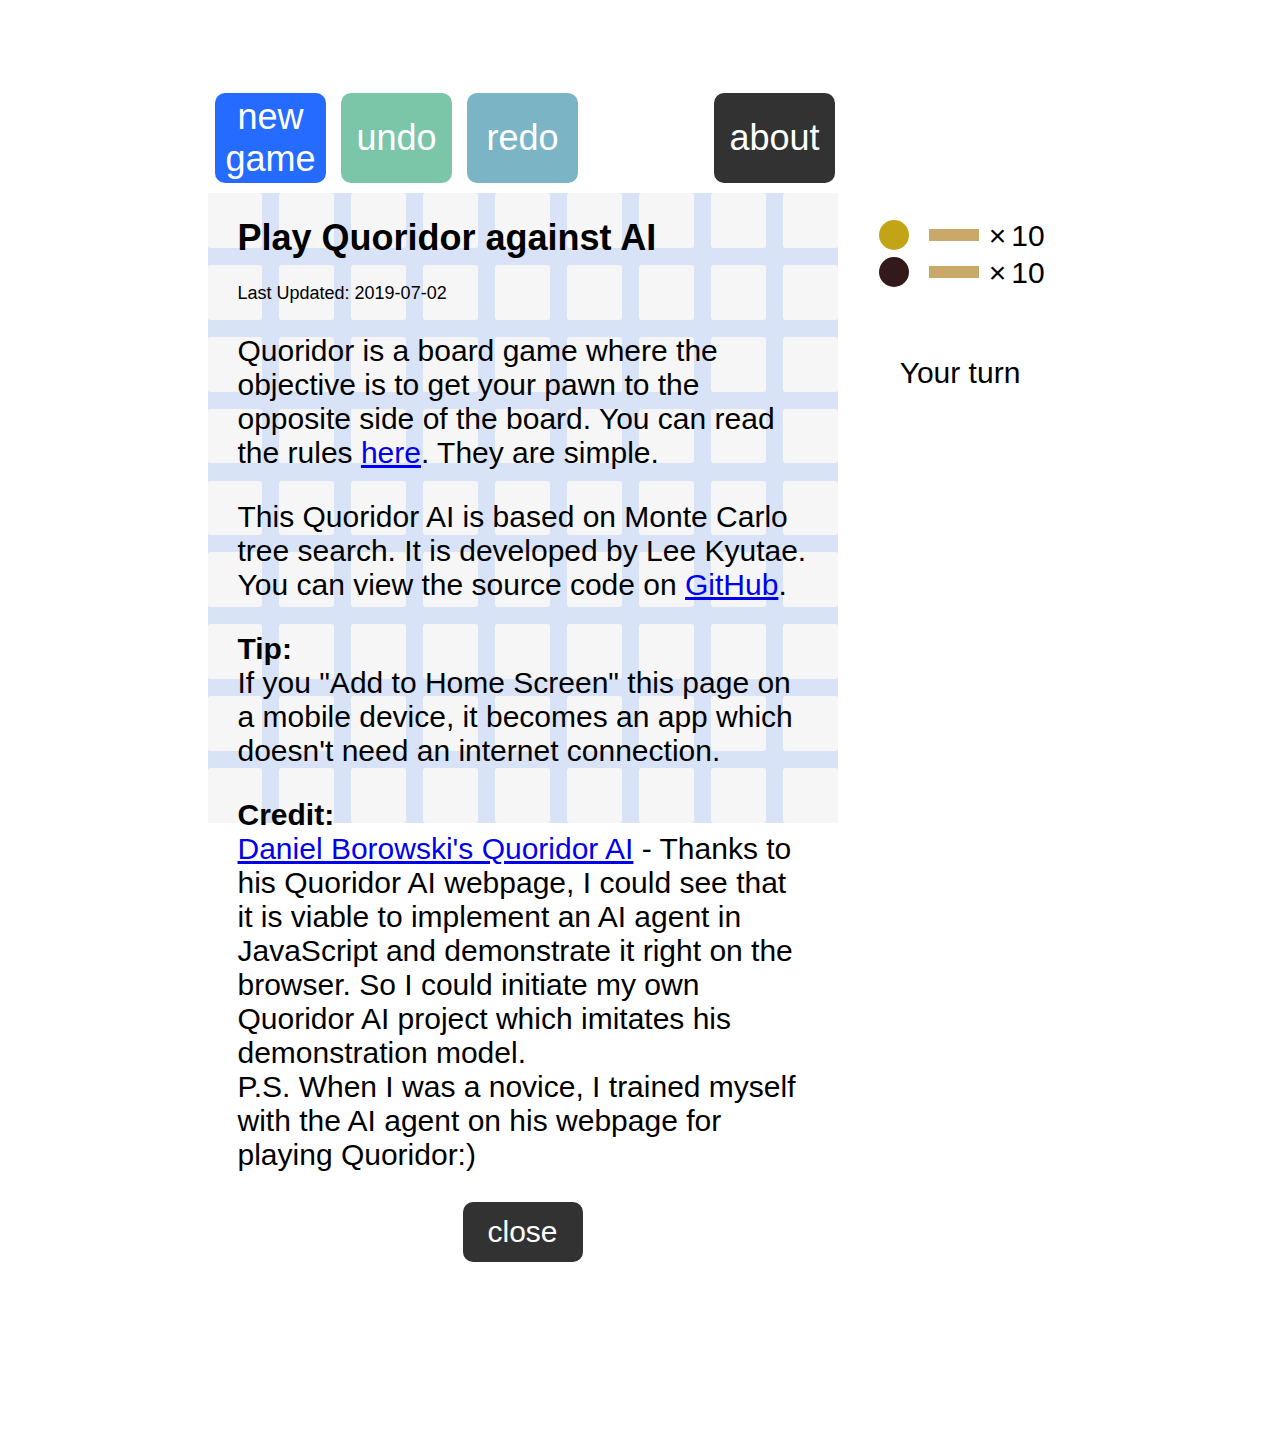
==== src/index.html @ 293e98de "Edit last updated in "about"" ====
<!DOCTYPE html>
<html lang="en">
<head>
    <meta charset="UTF-8">
    <meta name="viewport" content="width=device-width, initial-scale=1.0, user-scalable=no">
    
    <title>Play Quoridor against AI</title>

    <meta name="description" content="Play Quoridor against the AI agent which is based on Monte Carlo tree search">
    <meta name="author" content="Lee Kyutae">

    <meta name="mobile-web-app-capable" content="yes">
    <meta name="apple-mobile-web-app-capable" content="yes">
    <meta name="apple-mobile-web-app-status-bar-style" content="default">
    
    <meta name="apple-mobile-web-app-title" content="Quoridor AI">
    <link rel="apple-touch-icon" href="meta/icons_square.png">
    <link rel="apple-touch-startup-image" href="meta/apple_splash.png">
    
    <link rel="stylesheet" href="style.css">
    <link rel="manifest" href="meta/manifest.json">
    <link rel="icon" href="meta/icons_512.png">

    <script src="js/game.js"></script>
    <script src="js/ai.js"></script>
    <script src="js/view.js"></script>
    <script src="js/controller.js"></script>
</head>
<body>
    <div class="gridcontainer0">
        <div class="gridcontainer1">
            <div class="button_container above left">
                <button id="restart_button" class="button above restart">new game</button>
                <button id="undo_button" class="button above undo">undo</button>
                <button id="redo_button" class="button above redo">redo</button>
            </div>
            <div class="button_container above right">
                <button id="about_button" class="button above about">about</button>
            </div>
        </div>
        <div id="board_table_container">
            <div class="fade_box in about" id="about_box">
                <div>
                    <h1>Play Quoridor against AI</h1>
                    <p class="last_updated">
                            Last Updated: 2019-07-02
                    </p>
                    <p>
                        Quoridor is a board game where the objective is to get your pawn
                        to the opposite side of the board. You can read
                        the rules <a href="https://en.wikipedia.org/wiki/Quoridor#Rules_of_the_game" target="_blank">here</a>.
                        They are simple.
                    </p>
                    <p>
                        This Quoridor AI is based on Monte Carlo tree search.
                        It is developed by <span class="no_wrap">Lee Kyutae</span>.
                        You can view the source code on <a href="https://github.com/gorisanson/quoridor-ai" target="_blank">GitHub</a>.
                    </p>
                    <p>
                        <span class="thick">Tip:</span><br>
                        If you <span class="no_wrap">"Add to Home Screen"</span> this page on a mobile device,
                        it becomes an app which doesn't need an internet connection.
                    </p>
                    <p>
                        <span class="thick">Credit:</span><br>
                        <a href="https://danielborowski.github.io/site/quoridor-ai/display.html" target="_blank">Daniel Borowski's Quoridor AI</a>
                        - Thanks to his Quoridor AI webpage, I could see that it is viable to implement an AI agent in JavaScript and demonstrate it right on the browser.
                        So I could initiate my own Quoridor AI project which imitates his demonstration model.<br>
                        P.S. When I was a novice, I trained myself with the AI agent on his webpage for playing Quoridor:)
                    </p>
                    <button id="about_close_button" class="close">close</button>
                </div>
            </div>
            <!--<div class="fade_box inout" id="game_result_message_box"><div>You win!</div></div>-->
            <!--<div class="fade_box inout" id="note_message_box">"There must remain at least one path to the goal for each pawn."</div>-->
            <div class="fade_box in hidden" id="choose_ai_level_message_box">
                Choose the AI level. Higher-level AI takes more time.
                <div class="button_container in_message_box">
                    <button class="ai_level" id="novice_level">Novice</button>
                    <button class="ai_level" id="average_level">Average</button>
                    <button class="ai_level" id="good_level">Good</button>
                    <button class="ai_level" id="strong_level">Strong</button>
                </div>
            </div>
            <div class="fade_box in hidden" id="choose_pawn_message_box">
                Choose your pawn.<br>(Light-colored pawn moves first.)
                <div class="button_container in_message_box">
                    <div class="pawn pawn0 button"></div>
                    <div class="pawn pawn1 button"></div>
                </div>
            </div>
            <div class="fade_box in hidden" id="restart_message_box">
                Are you sure to start a new game?<br>(Current game will be lost.)
                <div class="button_container in_message_box">
                    <button class="restart_yes_no" id="restart_no">cancel</button>
                    <button class="restart_yes_no" id="restart_yes">start</button>
                </div>
            </div>
            <div class="fade_box in hidden" id="update_notification_message_box">
                New version is available. Update now?
                <div class="button_container in_message_box">
                    <button class="update" id="update_now">Update Now (current game will be lost)</button>
                    <button class="update" id="later">Later (automatically at relaunching)</button>
                </div>
            </div>
            <table id="board_table">
                <tr class="row row0">
                    <td class="col col0"><div class="pawn pawn0" id="pawn0"></div></td>
                    <td class="between_cols col0"></td>
                    <td class="col col1"><div class="pawn pawn1" id="pawn1"></div></td>
                    <td class="between_cols col1"></td>
                    <td class="col col2"></td>
                    <td class="between_cols col2"></td>
                    <td class="col col3"></td>
                    <td class="between_cols col3"></td>
                    <td class="col col4"></td>
                    <td class="between_cols col4"></td>
                    <td class="col col5"></td>
                    <td class="between_cols col5"></td>
                    <td class="col col6"></td>
                    <td class="between_cols col6"></td>
                    <td class="col col7"></td>
                    <td class="between_cols col7"></td>
                    <td class="col col8"></td>
                </tr>  
                <tr class="between_rows row0">
                    <td class="col col0"></td>
                    <td class="between_cols col0"></td>
                    <td class="col col1"></td>
                    <td class="between_cols col1"></td>
                    <td class="col col2"></td>
                    <td class="between_cols col2"></td>
                    <td class="col col3"></td>
                    <td class="between_cols col3"></td>
                    <td class="col col4"></td>
                    <td class="between_cols col4"></td>
                    <td class="col col5"></td>
                    <td class="between_cols col5"></td>
                    <td class="col col6"></td>
                    <td class="between_cols col6"></td>
                    <td class="col col7"></td>
                    <td class="between_cols col7"></td>
                    <td class="col col8"></td>
                </tr>
                <tr class="row row1">
                    <td class="col col0"></td>
                    <td class="between_cols col0"></td>
                    <td class="col col1"></td>
                    <td class="between_cols col1"></td>
                    <td class="col col2"></td>
                    <td class="between_cols col2"></td>
                    <td class="col col3"></td>
                    <td class="between_cols col3"></td>
                    <td class="col col4"></td>
                    <td class="between_cols col4"></td>
                    <td class="col col5"></td>
                    <td class="between_cols col5"></td>
                    <td class="col col6"></td>
                    <td class="between_cols col6"></td>
                    <td class="col col7"></td>
                    <td class="between_cols col7"></td>
                    <td class="col col8"></td>
                </tr>  
                <tr class="between_rows row1">
                    <td class="col col0"></td>
                    <td class="between_cols col0"></td>
                    <td class="col col1"></td>
                    <td class="between_cols col1"></td>
                    <td class="col col2"></td>
                    <td class="between_cols col2"></td>
                    <td class="col col3"></td>
                    <td class="between_cols col3"></td>
                    <td class="col col4"></td>
                    <td class="between_cols col4"></td>
                    <td class="col col5"></td>
                    <td class="between_cols col5"></td>
                    <td class="col col6"></td>
                    <td class="between_cols col6"></td>
                    <td class="col col7"></td>
                    <td class="between_cols col7"></td>
                    <td class="col col8"></td>
                </tr>
                <tr class="row row2">
                    <td class="col col0"></td>
                    <td class="between_cols col0"></td>
                    <td class="col col1"></td>
                    <td class="between_cols col1"></td>
                    <td class="col col2"></td>
                    <td class="between_cols col2"></td>
                    <td class="col col3"></td>
                    <td class="between_cols col3"></td>
                    <td class="col col4"></td>
                    <td class="between_cols col4"></td>
                    <td class="col col5"></td>
                    <td class="between_cols col5"></td>
                    <td class="col col6"></td>
                    <td class="between_cols col6"></td>
                    <td class="col col7"></td>
                    <td class="between_cols col7"></td>
                    <td class="col col8"></td>
                </tr>
                <tr class="between_rows row2">
                    <td class="col col0"></td>
                    <td class="between_cols col0"></td>
                    <td class="col col1"></td>
                    <td class="between_cols col1"></td>
                    <td class="col col2"></td>
                    <td class="between_cols col2"></td>
                    <td class="col col3"></td>
                    <td class="between_cols col3"></td>
                    <td class="col col4"></td>
                    <td class="between_cols col4"></td>
                    <td class="col col5"></td>
                    <td class="between_cols col5"></td>
                    <td class="col col6"></td>
                    <td class="between_cols col6"></td>
                    <td class="col col7"></td>
                    <td class="between_cols col7"></td>
                    <td class="col col8"></td>
                </tr>
                <tr class="row row3">
                    <td class="col col0"></td>
                    <td class="between_cols col0"></td>
                    <td class="col col1"></td>
                    <td class="between_cols col1"></td>
                    <td class="col col2"></td>
                    <td class="between_cols col2"></td>
                    <td class="col col3"></td>
                    <td class="between_cols col3"></td>
                    <td class="col col4"></td>
                    <td class="between_cols col4"></td>
                    <td class="col col5"></td>
                    <td class="between_cols col5"></td>
                    <td class="col col6"></td>
                    <td class="between_cols col6"></td>
                    <td class="col col7"></td>
                    <td class="between_cols col7"></td>
                    <td class="col col8"></td>
                </tr>  
                <tr class="between_rows row3">
                    <td class="col col0"></td>
                    <td class="between_cols col0"></td>
                    <td class="col col1"></td>
                    <td class="between_cols col1"></td>
                    <td class="col col2"></td>
                    <td class="between_cols col2"></td>
                    <td class="col col3"></td>
                    <td class="between_cols col3"></td>
                    <td class="col col4"></td>
                    <td class="between_cols col4"></td>
                    <td class="col col5"></td>
                    <td class="between_cols col5"></td>
                    <td class="col col6"></td>
                    <td class="between_cols col6"></td>
                    <td class="col col7"></td>
                    <td class="between_cols col7"></td>
                    <td class="col col8"></td>
                </tr>
                <tr class="row row4">
                    <td class="col col0"></td>
                    <td class="between_cols col0"></td>
                    <td class="col col1"></td>
                    <td class="between_cols col1"></td>
                    <td class="col col2"></td>
                    <td class="between_cols col2"></td>
                    <td class="col col3"></td>
                    <td class="between_cols col3"></td>
                    <td class="col col4"></td>
                    <td class="between_cols col4"></td>
                    <td class="col col5"></td>
                    <td class="between_cols col5"></td>
                    <td class="col col6"></td>
                    <td class="between_cols col6"></td>
                    <td class="col col7"></td>
                    <td class="between_cols col7"></td>
                    <td class="col col8"></td>
                </tr>
                <tr class="between_rows row4">
                    <td class="col col0"></td>
                    <td class="between_cols col0"></td>
                    <td class="col col1"></td>
                    <td class="between_cols col1"></td>
                    <td class="col col2"></td>
                    <td class="between_cols col2"></td>
                    <td class="col col3"></td>
                    <td class="between_cols col3"></td>
                    <td class="col col4"></td>
                    <td class="between_cols col4"></td>
                    <td class="col col5"></td>
                    <td class="between_cols col5"></td>
                    <td class="col col6"></td>
                    <td class="between_cols col6"></td>
                    <td class="col col7"></td>
                    <td class="between_cols col7"></td>
                    <td class="col col8"></td>
                </tr>
                <tr class="row row5">
                    <td class="col col0"></td>
                    <td class="between_cols col0"></td>
                    <td class="col col1"></td>
                    <td class="between_cols col1"></td>
                    <td class="col col2"></td>
                    <td class="between_cols col2"></td>
                    <td class="col col3"></td>
                    <td class="between_cols col3"></td>
                    <td class="col col4"></td>
                    <td class="between_cols col4"></td>
                    <td class="col col5"></td>
                    <td class="between_cols col5"></td>
                    <td class="col col6"></td>
                    <td class="between_cols col6"></td>
                    <td class="col col7"></td>
                    <td class="between_cols col7"></td>
                    <td class="col col8"></td>
                </tr>  
                <tr class="between_rows row5">
                    <td class="col col0"></td>
                    <td class="between_cols col0"></td>
                    <td class="col col1"></td>
                    <td class="between_cols col1"></td>
                    <td class="col col2"></td>
                    <td class="between_cols col2"></td>
                    <td class="col col3"></td>
                    <td class="between_cols col3"></td>
                    <td class="col col4"></td>
                    <td class="between_cols col4"></td>
                    <td class="col col5"></td>
                    <td class="between_cols col5"></td>
                    <td class="col col6"></td>
                    <td class="between_cols col6"></td>
                    <td class="col col7"></td>
                    <td class="between_cols col7"></td>
                    <td class="col col8"></td>
                </tr>
                <tr class="row row6">
                    <td class="col col0"></td>
                    <td class="between_cols col0"></td>
                    <td class="col col1"></td>
                    <td class="between_cols col1"></td>
                    <td class="col col2"></td>
                    <td class="between_cols col2"></td>
                    <td class="col col3"></td>
                    <td class="between_cols col3"></td>
                    <td class="col col4"></td>
                    <td class="between_cols col4"></td>
                    <td class="col col5"></td>
                    <td class="between_cols col5"></td>
                    <td class="col col6"></td>
                    <td class="between_cols col6"></td>
                    <td class="col col7"></td>
                    <td class="between_cols col7"></td>
                    <td class="col col8"></td>
                </tr>
                <tr class="between_rows row6">
                    <td class="col col0"></td>
                    <td class="between_cols col0"></td>
                    <td class="col col1"></td>
                    <td class="between_cols col1"></td>
                    <td class="col col2"></td>
                    <td class="between_cols col2"></td>
                    <td class="col col3"></td>
                    <td class="between_cols col3"></td>
                    <td class="col col4"></td>
                    <td class="between_cols col4"></td>
                    <td class="col col5"></td>
                    <td class="between_cols col5"></td>
                    <td class="col col6"></td>
                    <td class="between_cols col6"></td>
                    <td class="col col7"></td>
                    <td class="between_cols col7"></td>
                    <td class="col col8"></td>
                </tr>
                <tr class="row row7">
                    <td class="col col0"></td>
                    <td class="between_cols col0"></td>
                    <td class="col col1"></td>
                    <td class="between_cols col1"></td>
                    <td class="col col2"></td>
                    <td class="between_cols col2"></td>
                    <td class="col col3"></td>
                    <td class="between_cols col3"></td>
                    <td class="col col4"></td>
                    <td class="between_cols col4"></td>
                    <td class="col col5"></td>
                    <td class="between_cols col5"></td>
                    <td class="col col6"></td>
                    <td class="between_cols col6"></td>
                    <td class="col col7"></td>
                    <td class="between_cols col7"></td>
                    <td class="col col8"></td>
                </tr>  
                <tr class="between_rows row7">
                    <td class="col col0"></td>
                    <td class="between_cols col0"></td>
                    <td class="col col1"></td>
                    <td class="between_cols col1"></td>
                    <td class="col col2"></td>
                    <td class="between_cols col2"></td>
                    <td class="col col3"></td>
                    <td class="between_cols col3"></td>
                    <td class="col col4"></td>
                    <td class="between_cols col4"></td>
                    <td class="col col5"></td>
                    <td class="between_cols col5"></td>
                    <td class="col col6"></td>
                    <td class="between_cols col6"></td>
                    <td class="col col7"></td>
                    <td class="between_cols col7"></td>
                    <td class="col col8"></td>
                </tr>
                <tr class="row row8">
                    <td class="col col0"></td>
                    <td class="between_cols col0"></td>
                    <td class="col col1"></td>
                    <td class="between_cols col1"></td>
                    <td class="col col2"></td>
                    <td class="between_cols col2"></td>
                    <td class="col col3"></td>
                    <td class="between_cols col3"></td>
                    <td class="col col4"></td>
                    <td class="between_cols col4"></td>
                    <td class="col col5"></td>
                    <td class="between_cols col5"></td>
                    <td class="col col6"></td>
                    <td class="between_cols col6"></td>
                    <td class="col col7"></td>
                    <td class="between_cols col7"></td>
                    <td class="col col8"></td>
                </tr>
            </table>
        </div>
        <div class="gridcontainer2">
            <div id="number_of_left_walls_box">
                <div><div class="pawn pawn0 symbol"></div><div class="horizontal_wall symbol"></div><div class="mul_sign_wall_num_container"><div class="multiplication_sign">×</div><div class="wall_num pawn0">10</div></div></div>
                <div><div class="pawn pawn1 symbol"></div><div class="horizontal_wall symbol"></div><div class="mul_sign_wall_num_container"><div class="multiplication_sign">×</div><div class="wall_num pawn1">10</div></div></div>
            </div>
            <div id="message_box">Your turn<div id="progress_bar" style="width:0%;"></div></div>
            <div class="button_container below">
                <button id="cancel_button" class="button below cancel">cancel</button>
                <button id="confirm_button" class="button below confirm">confirm</button>
                <button id="aido_button" class="button below aido hidden">AI do</button>
                <input class="hidden" type="number" id="uctConst">
                <input class="hidden" type="number" id="rollout_num">
            </div>
        </div>
    </div>
    <script>
        "use strict";
        // For some touch device, @media (hover: hover) is activated
        // (it is intended not to be activated), so add this workaround.
        window.addEventListener('touchstart', function onFirstTouch() {
            controller.view.isHoverPossible = false;
            controller.view.button.confirm.style.display = "inline-block";
            controller.view.button.cancel.style.display = "inline-block";
            controller.view.setUIForTouchDevice();
            window.removeEventListener('touchstart', onFirstTouch, false);
        }, false);
    </script>
    <script>
        "use strict";
        /*
        if ('caches' in window) {
            console.log("Cache API supported");// The Cache API is supported
        }
        */
        
        /*
        * service worker update notification code below is based on:
        * https://deanhume.com/displaying-a-new-version-available-progressive-web-app/
        */
        let newWorker;
        const notificationBox = document.getElementById('update_notification_message_box');
        const updateNowButton = document.getElementById('update_now');
        const laterButton = document.getElementById('later');
        updateNowButton.addEventListener('click', function() {
            notificationBox.classList.add("hidden");
            newWorker.postMessage({ action: 'skipWaiting' });
        });
        laterButton.addEventListener('click', function() {
            notificationBox.classList.add("hidden");
        });
    
        if ('serviceWorker' in navigator) {
            window.addEventListener('load', function() {
                // Register the service worker
                navigator.serviceWorker.register('./sw.js').then(function(registration) {
                    registration.addEventListener('updatefound', () => {
                        // An updated service worker has appeared in registration.installing!
                        newWorker = registration.installing;
                        newWorker.addEventListener('statechange', () => {
                            // Has service worker state changed?
                            // There is a new service worker available, show the notification
                            if (newWorker.state === 'installed' && navigator.serviceWorker.controller) {
                                const elementList = document.getElementsByClassName('fade_box');
                                for (const element of elementList) {
                                    element.classList.add("hidden");
                                }
                                notificationBox.classList.remove("hidden");
                            }
                        });
                    });
                    console.log('ServiceWorker registration successful with scope: ', registration.scope);
                }, function(err) {
                    console.log("ServiceWorker registration failed: ", err);
                });
                // The event listener that is fired when the service worker updates
                // Here we reload the page
                navigator.serviceWorker.addEventListener('controllerchange', function () {
                    window.location.reload();
                });
            });
        }
    </script>
    <script>
        "use strict";
        /*
        ****************************************
        **     How to use AI Develop Mode     **
        ****************************************
        *
        * If you want to use aiDevelopMode, use Chrome DevTools.
        * It needs three steps.
        *
        * 1.
        * In "Local Overrides" (Sources -> Overrides),
        * (see https://developers.google.com/web/updates/2018/01/devtools#overrides)
        * Edit the line below this comment to "const aiDevelopMode = true;".
        *
        * 2.
        * Unregister the current service worker in "Service Workers" (Application -> Service Workers).
        * (see https://stackoverflow.com/a/41907900) 
        *
        * 3.
        * Finally, Reload the page.
        *
        * Welcome to AI Develop Mode!
        */

        const aiDevelopMode = false;
        const controller = new Controller(0.5, aiDevelopMode);
        if (aiDevelopMode) {
            const uctConstInput = document.getElementById("uctConst");
            const rolloutNumInput = document.getElementById("rollout_num");
            uctConstInput.classList.remove("hidden");
            rolloutNumInput.classList.remove("hidden");
            uctConstInput.value = controller.uctConst;
            rolloutNumInput.value = 60000;

            function onEditUctConst(e) {
                var x = e.target.value;
                controller.uctConst = x;
            }
            function onEditRollout(e) {
                var x = e.target.value;
                controller.numOfMCTSSimulations = x;
            }

            uctConstInput.oninput = onEditUctConst;
            rolloutNumInput.oninput = onEditRollout;

        }
                
        //const aiCompetition = new AICompetition(false, 20000, 0.5, 60000, 0.5, 50);  
    </script>
    <noscript>This site needs JavaScript enabled to work.</noscript>
</body>
</html>
---- src/style.css ----
:root {
    --board-table-side-length: 90vmin;
    --long-short-ratio: 3.2;
    --short-length-number-in-board-table: calc(9 * var(--long-short-ratio) + 8);
    --short-length: calc(var(--board-table-side-length) / var(--short-length-number-in-board-table));
    --long-length: calc(var(--long-short-ratio) * var(--short-length));
    --wall-gap: calc(var(--short-length) * 0.25);
    --wall-length: calc(2 * var(--long-length) + var(--short-length) - 2 * var(--wall-gap));
    --wall-width: calc(var(--short-length) - 2 * var(--wall-gap));
    --font-size: 18px;
}
/* size of iPad screen is 768px x 1024px in portrait mode */
@media only screen and (min-width: 768px) and (min-height: 768px) {
    :root {
        --font-size: 30px;
    }
}
@media only screen and (min-width: 768px), (orientation: landscape) {
    :root {
        --board-table-side-length: 70vmin;
    }
}
html {
    box-sizing: border-box;
}
*, *:before, *:after {
    box-sizing: inherit;
}
body {
    font-family: Arial, Helvetica, sans-serif;
}
.gridcontainer0 {
    display: grid;
    width: 100%;
    height: 100vh;
    justify-content: center;
    align-content: center;
    grid-template-rows: calc(3 * var(--font-size)) var(--board-table-side-length) calc(8 * var(--font-size));
    grid-template-columns: var(--board-table-side-length);
    grid-gap: 10px;
}
.gridcontainer1 {
    display: grid;
    justify-content: center;
    align-content: center;
    grid-template-rows: 1fr;
    grid-template-columns: 1fr 1fr 1fr 1fr 1fr;
}
.gridcontainer2 {
    display: grid;
    justify-content: center;
    align-content: center;
    grid-template-rows: 1fr 1fr;
    grid-template-columns: 1fr 1fr;
}
h1 {
    font-size: calc(1.2 * var(--font-size));
}
#board_table_container {
    position: relative;
    grid-row-start: 2;
}
table {
    table-layout: fixed;
    border-radius: 0.5%;            
    background-color: rgb(68, 117, 221);
    border-collapse: collapse;
    text-align: center;
    width: var(--board-table-side-length);
    height: var(--board-table-side-length);
    padding:0;
}
td {
    position: relative;
    padding: 0;
}
tr.row {
    height: var(--long-length);
}
td.col {
    width: var(--long-length);
}
tr.between_rows {
    height: var(--short-length);
}
td.between_cols {
    width: var(--short-length);
}
tr.row td.col {
    background-color: rgb(207, 207, 207);
    border-radius: 5%;
}
div.pawn {
    display: inline-block;
    width: calc(var(--long-length) * 0.7);
    height: calc(var(--long-length) * 0.7);
    border-radius: 50%;
    vertical-align: middle;
}
div.pawn.pawn0 {
    background-color: rgb(195, 164, 23);
}
div.pawn.pawn1 {
    background-color: rgb(51, 25, 25);
}
div.horizontal_wall, div.vertical_wall {
    display: inline-block;
    position: absolute;
    left: var(--wall-gap);
    top: var(--wall-gap);
    background-color: rgb(202, 168, 106);
}
div.horizontal_wall {
    width: var(--wall-length);
    height: var(--wall-width);
}
div.vertical_wall {
    width: var(--wall-width);
    height: var(--wall-length);
}
div.horizontal_wall.shadow, div.vertical_wall.shadow {
    opacity: 0.5;
}
div.pawn.shadow {
    opacity: 0.3;
}
#number_of_left_walls_box {
    display: flex;
    flex-direction: column;
    align-items: center;
    justify-content: center;
    font-size: var(--font-size);
    text-align: center;
    vertical-align: middle;
}
div.pawn.symbol {
    vertical-align: middle;
    width: var(--font-size);
    height: var(--font-size);
    margin-right: calc(var(--font-size) / 2);
}
div.pawn.button {
    margin-left: var(--short-length);
    margin-right: var(--short-length);
}
div.horizontal_wall.symbol {
    position: initial;
    vertical-align: middle;
    width: calc(var(--font-size) * (5 / 3));
    height: calc(var(--font-size) * (2 / 5));
    margin-left: calc(var(--font-size) / 6);
    margin-right: calc(var(--font-size) / 6);;
}
div.mul_sign_wall_num_container {
    display: inline-block;
    vertical-align: middle;
}
div.multiplication_sign {
    display: inline;
    vertical-align: middle;
    margin-left: calc(var(--font-size) / 6);;
    margin-right: calc(var(--font-size) / 6);;
}
div.wall_num {
    display: inline-block;
    vertical-align: middle;
    width: var(--font-size);
    text-align: center;
}
.fade_box {
    position: absolute;
    display: flex;
    flex-wrap: wrap;
    flex-direction: column;
    align-items: center;
    justify-content: space-evenly;
    top: calc((var(--board-table-side-length) - 8 * var(--long-length)) / 2);
    left: 0;
    width: var(--board-table-side-length);
    height: calc(8 * var(--long-length));
    font-size: var(--font-size);
    padding-left: var(--font-size);
    padding-right: var(--font-size);
    text-align: center;
    z-index: -1;
    visibility: hidden;
    opacity: 0;
}
.fade_box.in {
    z-index: 10;
    visibility: visible;
    opacity: 1;
    animation-name: fade_in;
    animation-duration: 1s;
}
.fade_box.in.about {
    justify-content: flex-start;
    top: 0;
    height: calc(2 *var(--board-table-side-length));
    text-align: left;
}
@keyframes fade_in {
    0%   {opacity: 0;}
    100% {opacity: 1;}
}
.fade_box.inout {
    z-index: -1;
    visibility: hidden;
    opacity: 0;
    animation-name: fade_inout;
}
@keyframes fade_inout {
    0%   {visibility: visible; z-index: 10; opacity: 0;}
    25%  {opacity: 1;}
    75%  {opacity: 1;}
    100% {visibility: hidden; z-index: 10; opacity: 0;}
}
#about_box {
    background-color: rgba(255, 255, 255, 0.8);
}
#update_notification_message_box {
    background-color:rgba(226, 230, 36, 0.85);
}
#choose_ai_level_message_box, #choose_pawn_message_box, #restart_message_box, #game_result_message_box, button.restart {
    background-color:rgba(0, 81, 255, 0.85);
}
#note_message_box{
    background-color:rgba(255, 0, 0, 0.8);
    animation-duration: 3s;
}
#game_result_message_box{
    animation-duration: 10s;
}
.button_container.above.left, .button_container.below {
    grid-column: 1 / span 2;
    display: flex;
    align-items: center;
    justify-content: center;
}
.button_container.above.left {
    grid-column: 1 / span 3;
}
.button_container.above.right {
    grid-column-start: 5;
    display: flex;
    align-items: center;
    justify-content: flex-end;
}
button.button {
    display: inline-block;
    height: calc(3 * var(--font-size));
    width: 100%;
    border: none;
    border-radius: 10px;
    padding: 0;
    color: white;
    font-size: calc(var(--font-size) * 1.2);
    text-align: center;
    text-decoration: none;
    margin: 2%;
}
button.update, button.ai_level, button.close, button.restart_yes_no {
    display: inline-block;
    height: calc(2 * var(--font-size));
    width: calc(4 * var(--font-size));
    border: none;
    margin: 2px;
    padding: 0;
    background-color: white;
    color: black;
    font-size: var(--font-size);
    text-align: center;
    text-decoration: none;
    border-radius: 10px;
}
button.update {
    height: calc(3 * var(--font-size));
    width: 100%;
}
button.close {
    background-color: rgb(50, 50, 50);
    color: white;
    display: block;
    margin: 0 auto;
}
.button.cancel {
    background-color: white;
    color: black;
    border: 2px solid rgb(85, 85, 85);
}
.button.confirm {
    background-color: rgb(0, 71, 186);
}
.button.undo {
    background-color: rgb(36, 160, 112);
}
.button.redo {
    background-color: rgb(36, 131, 160);
}
.button.aido {
    background-color: rgb(36, 84, 160);
}
.button.about {
    background-color: rgb(50, 50, 50);
}
#message_box {
    position: relative;
    display: flex;
    align-items: center;
    justify-content: center;
    font-size: var(--font-size);
    text-align: center;
    text-decoration: none;
}
#progress_bar {
    position: absolute;
    z-index: -1;
    top: 15%;
    left: 0;
    /*width: width is set on style property of progress_bar element;*/
    height: 70%;
    background-color: rgb(82, 153, 247);
}
span.no_wrap {
    white-space: nowrap;
}
span.thick {
    font-weight: 900;
}
div.pawn.hidden {
    visibility: hidden;
}
div.pawn.clicked {
    opacity: 0.7;
}
.fade_box.in.hidden, button.button.hidden, input.hidden {
    display: none;
}
.button:disabled {
    opacity: 0.6;
    cursor: not-allowed;
}
input {
    width: calc(3 * var(--font-size));
}
p.last_updated {
    font-size: calc(0.6 * var(--font-size));
}
@media only screen and (min-width: 768px), (orientation: landscape) {
    .gridcontainer0 {
        grid-template-rows: calc(3 * var(--font-size)) var(--board-table-side-length);
        grid-template-columns: var(--board-table-side-length) calc(95vmin - var(--board-table-side-length));
    }
    .gridcontainer2 {
        display:grid;
        grid-row-start: 2;
        grid-column-start: 2;
        grid-template-columns: 1fr;
        grid-template-rows: calc(4 * var(--font-size)) calc(4 * var(--font-size)) 1fr;
    }
    .button_container.below {
        grid-column: unset;
        flex-direction: column-reverse;
        justify-content: flex-start;
    }
}
@media only screen and (min-width: 768px) and (min-height: 768px) {
    .fade_box {
        top: calc((var(--board-table-side-length) - 5 * var(--long-length)) / 2);
        left: 0;
        width: var(--board-table-side-length);
        height: calc(5 * var(--long-length));
    }
}
/* For iPhone 5&6 landscape */
@media only screen and (max-height: 375px) and (min-width: 568px) and (orientation:landscape) {
    .gridcontainer0 {
        grid-template-columns: var(--board-table-side-length) calc(105vmin - var(--board-table-side-length));
    }
}
@media (hover: hover) {
    #confirm_button, #cancel_button {
        display: none;
    }
    div.pawn.shadow:hover {
        opacity: 0.7;
    }
    div.pawn.button, button.ai_level, button.restart_yes_no, button.update {
        opacity: 0.9;
    }
    div.pawn.button:hover, button.ai_level:hover, button.restart_yes_no:hover, button.update:hover {
        opacity: 1;
    }
}
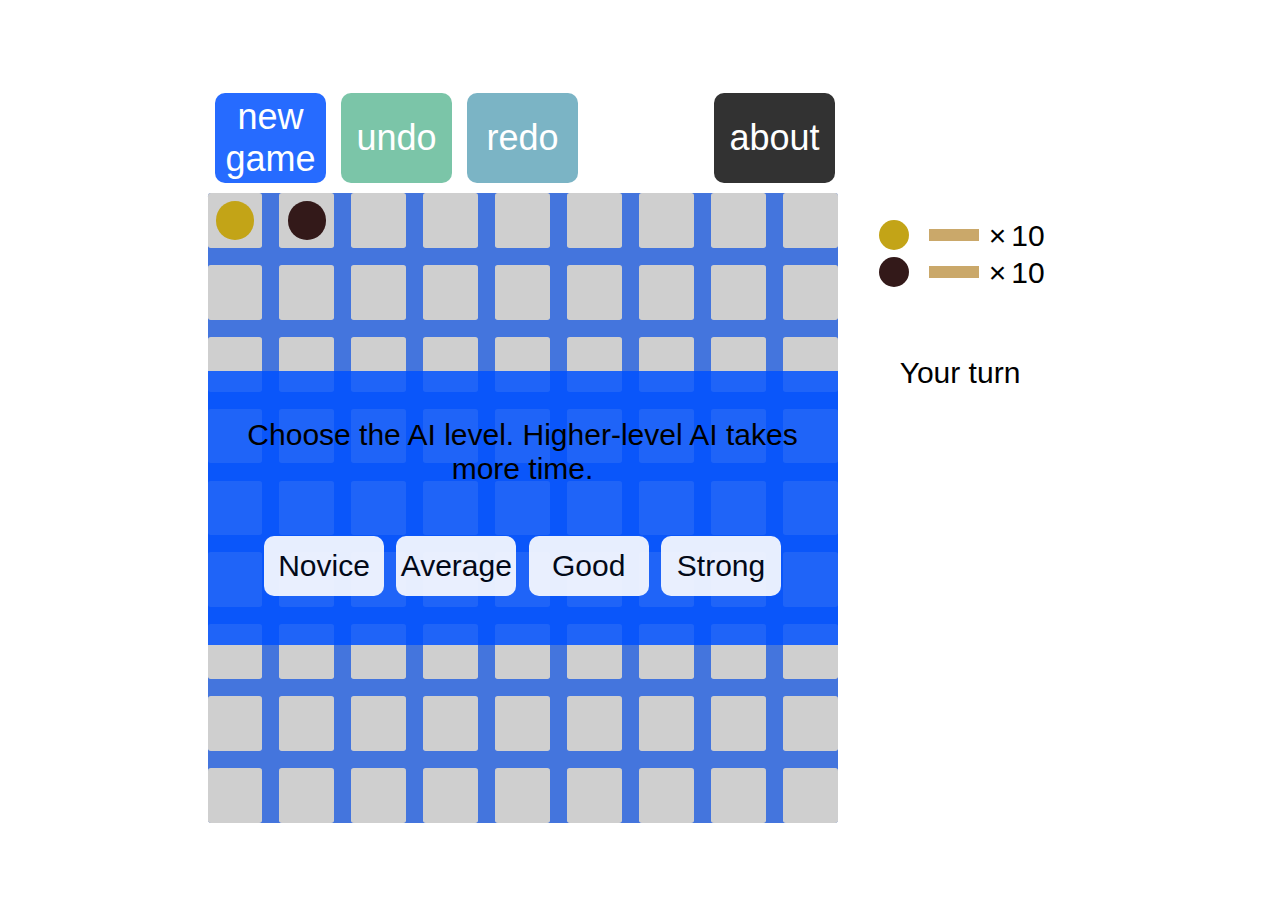
==== commit 15e206e2: "Modify Intro not to show "about"" ====
--- a/src/index.html
+++ b/src/index.html
@@ -39,22 +39,21 @@
             </div>
         </div>
         <div id="board_table_container">
-            <div class="fade_box in about" id="about_box">
+            <div class="fade_box in about hidden" id="about_box">
                 <div>
                     <h1>Play Quoridor against AI</h1>
                     <p class="last_updated">
-                            Last Updated: 2019-07-02
+                            Last Updated: 2019-07-07
                     </p>
                     <p>
                         Quoridor is a board game where the objective is to get your pawn
                         to the opposite side of the board. You can read
-                        the rules <a href="https://en.wikipedia.org/wiki/Quoridor#Rules_of_the_game" target="_blank">here</a>.
-                        They are simple.
+                        the simple rules <a href="https://en.wikipedia.org/wiki/Quoridor#Rules_of_the_game" target="_blank">here</a>.
                     </p>
                     <p>
                         This Quoridor AI is based on Monte Carlo tree search.
                         It is developed by <span class="no_wrap">Lee Kyutae</span>.
-                        You can view the source code on <a href="https://github.com/gorisanson/quoridor-ai" target="_blank">GitHub</a>.
+                        You can view the source code and other detailed description <a href="https://github.com/gorisanson/quoridor-ai" target="_blank">here</a>.
                     </p>
                     <p>
                         <span class="thick">Tip:</span><br>
@@ -73,7 +72,7 @@
             </div>
             <!--<div class="fade_box inout" id="game_result_message_box"><div>You win!</div></div>-->
             <!--<div class="fade_box inout" id="note_message_box">"There must remain at least one path to the goal for each pawn."</div>-->
-            <div class="fade_box in hidden" id="choose_ai_level_message_box">
+            <div class="fade_box in" id="choose_ai_level_message_box">
                 Choose the AI level. Higher-level AI takes more time.
                 <div class="button_container in_message_box">
                     <button class="ai_level" id="novice_level">Novice</button>
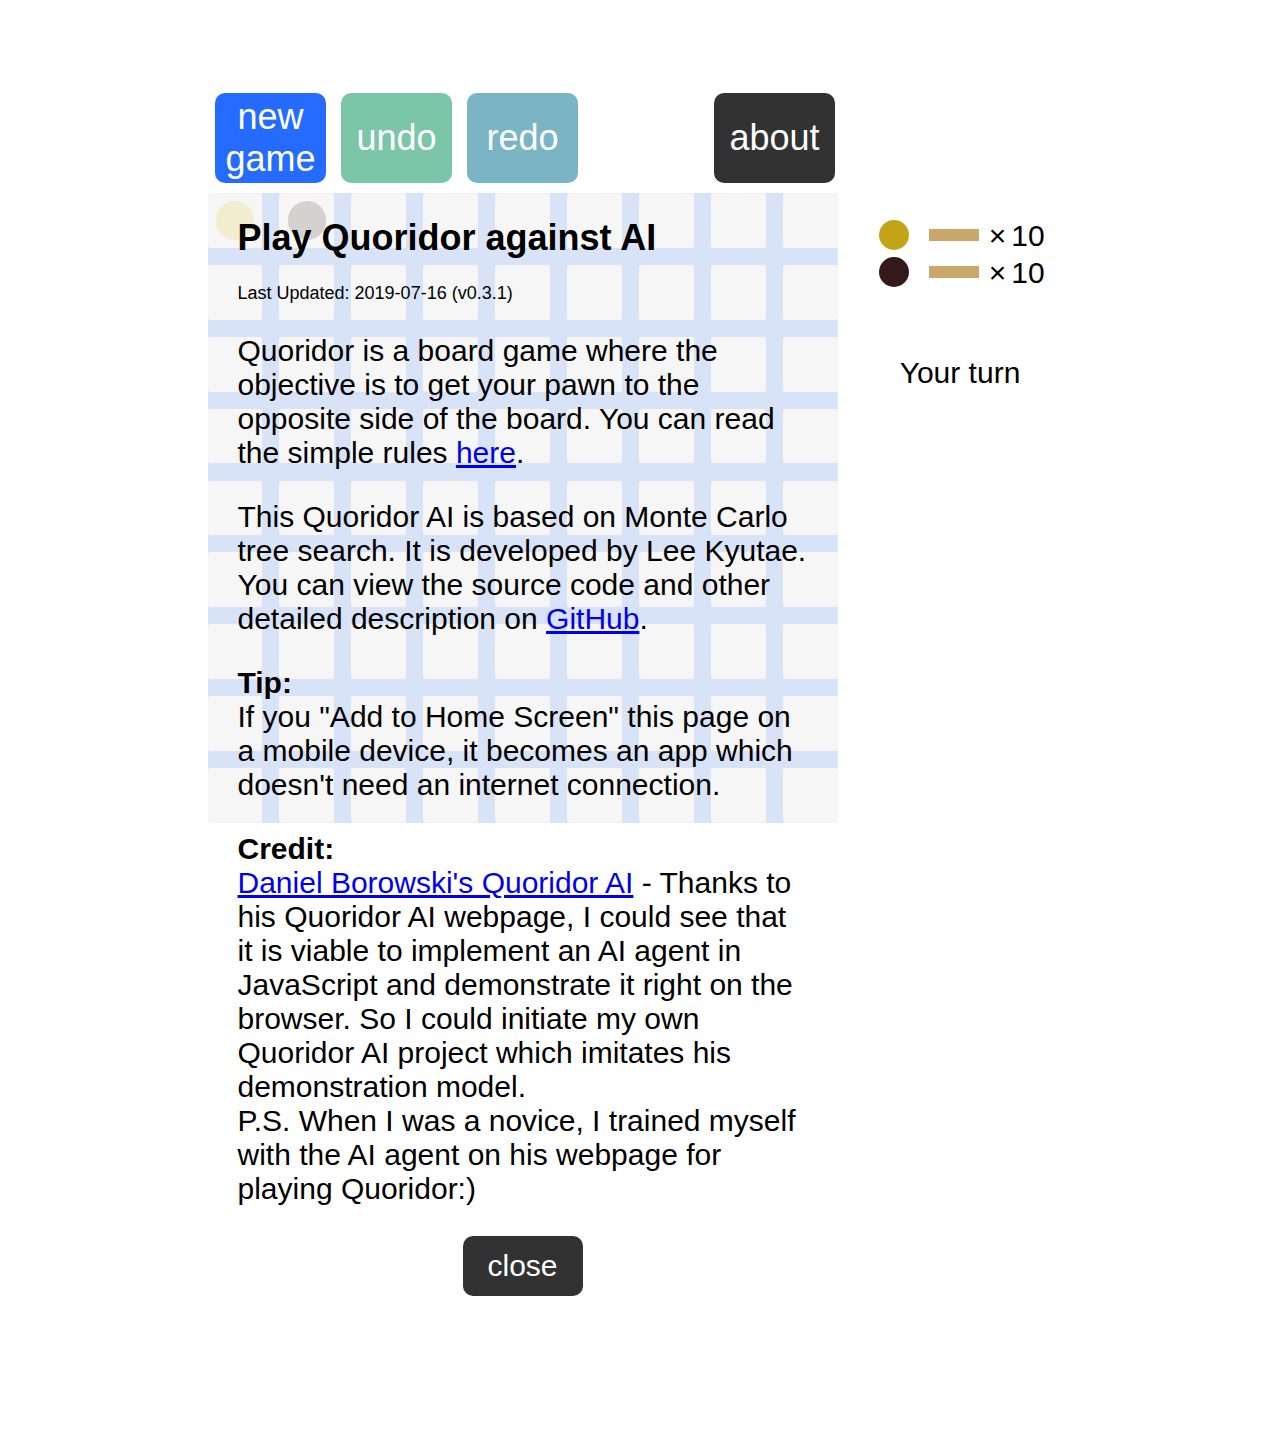
==== commit bcd55b98: "Modify uct const to 0.2" ====
--- a/src/index.html
+++ b/src/index.html
@@ -6,7 +6,7 @@
     
     <title>Play Quoridor against AI</title>
 
-    <meta name="description" content="Play Quoridor against the AI agent which is based on Monte Carlo tree search">
+    <meta name="description" content="Play Quoridor against an AI agent based on Monte Carlo tree search">
     <meta name="author" content="Lee Kyutae">
 
     <meta name="mobile-web-app-capable" content="yes">
@@ -39,11 +39,11 @@
             </div>
         </div>
         <div id="board_table_container">
-            <div class="fade_box in about hidden" id="about_box">
+            <div class="fade_box in about" id="about_box">
                 <div>
                     <h1>Play Quoridor against AI</h1>
                     <p class="last_updated">
-                            Last Updated: 2019-07-07
+                        Last Updated: 2019-07-16 (v0.3.1)
                     </p>
                     <p>
                         Quoridor is a board game where the objective is to get your pawn
@@ -53,7 +53,7 @@
                     <p>
                         This Quoridor AI is based on Monte Carlo tree search.
                         It is developed by <span class="no_wrap">Lee Kyutae</span>.
-                        You can view the source code and other detailed description <a href="https://github.com/gorisanson/quoridor-ai" target="_blank">here</a>.
+                        You can view the source code and other detailed description on <a href="https://github.com/gorisanson/quoridor-ai" target="_blank">GitHub</a>.
                     </p>
                     <p>
                         <span class="thick">Tip:</span><br>
@@ -70,10 +70,8 @@
                     <button id="about_close_button" class="close">close</button>
                 </div>
             </div>
-            <!--<div class="fade_box inout" id="game_result_message_box"><div>You win!</div></div>-->
-            <!--<div class="fade_box inout" id="note_message_box">"There must remain at least one path to the goal for each pawn."</div>-->
-            <div class="fade_box in" id="choose_ai_level_message_box">
-                Choose the AI level. Higher-level AI takes more time.
+            <div class="fade_box in hidden" id="choose_ai_level_message_box">
+                Choose AI level. Higher-level AI takes more time.
                 <div class="button_container in_message_box">
                     <button class="ai_level" id="novice_level">Novice</button>
                     <button class="ai_level" id="average_level">Average</button>
@@ -102,6 +100,8 @@
                     <button class="update" id="later">Later (automatically at relaunching)</button>
                 </div>
             </div>
+            <!--<div class="fade_box inout" id="game_result_message_box"><div>You win!</div></div>-->
+            <!--<div class="fade_box inout" id="note_message_box">"There must remain at least one path to the goal for each pawn."</div>-->
             <table id="board_table">
                 <tr class="row row0">
                     <td class="col col0"><div class="pawn pawn0" id="pawn0"></div></td>
@@ -536,7 +536,7 @@
         */
 
         const aiDevelopMode = false;
-        const controller = new Controller(0.5, aiDevelopMode);
+        const controller = new Controller(0.2, aiDevelopMode);
         if (aiDevelopMode) {
             const uctConstInput = document.getElementById("uctConst");
             const rolloutNumInput = document.getElementById("rollout_num");
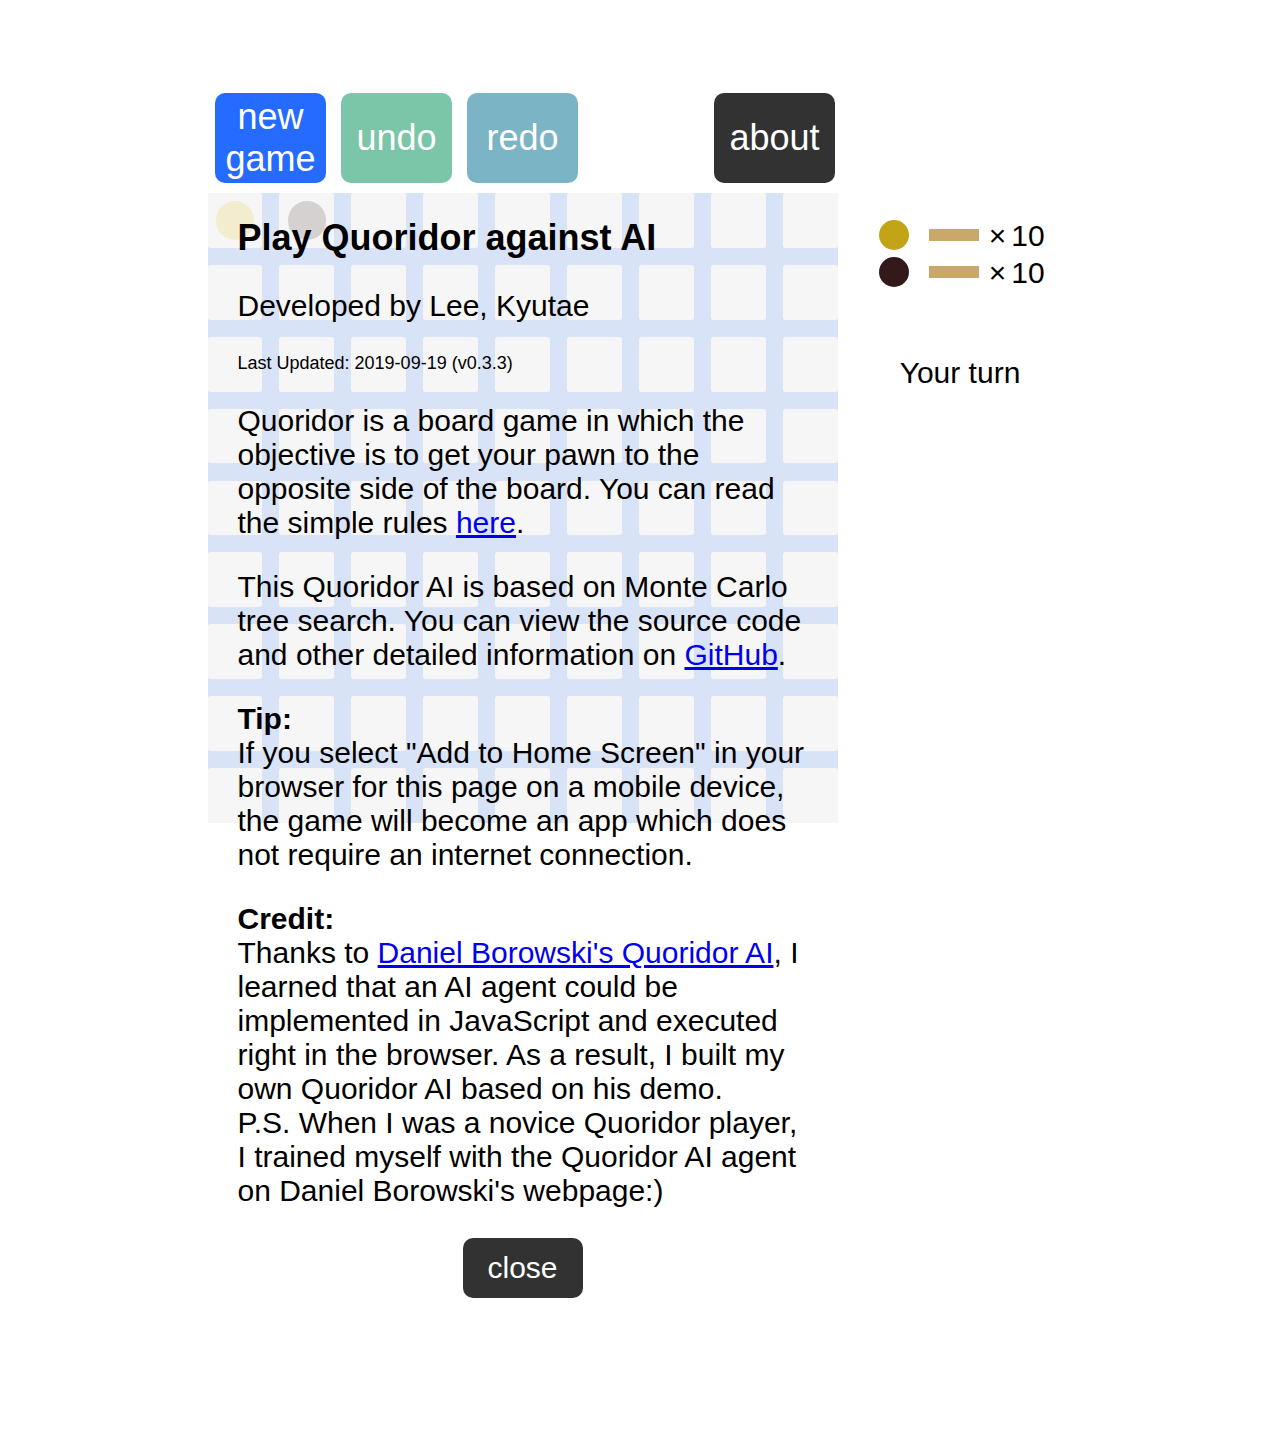
==== commit 7e222a52: "Add rel="noopener" to external links" ====
--- a/src/index.html
+++ b/src/index.html
@@ -42,30 +42,31 @@
             <div class="fade_box in about" id="about_box">
                 <div>
                     <h1>Play Quoridor against AI</h1>
+                    <p class="developed_by">
+                        Developed by <span class="no_wrap">Lee, Kyutae</span>
+                    </p>
                     <p class="last_updated">
-                        Last Updated: 2019-07-16 (v0.3.1)
+                        Last Updated: 2019-09-19 (v0.3.3)
                     </p>
                     <p>
-                        Quoridor is a board game where the objective is to get your pawn
+                        Quoridor is a board game in which the objective is to get your pawn
                         to the opposite side of the board. You can read
-                        the simple rules <a href="https://en.wikipedia.org/wiki/Quoridor#Rules_of_the_game" target="_blank">here</a>.
+                        the simple rules <a href="https://en.wikipedia.org/wiki/Quoridor#Rules_of_the_game" target="_blank" rel="noopener">here</a>.
                     </p>
                     <p>
                         This Quoridor AI is based on Monte Carlo tree search.
-                        It is developed by <span class="no_wrap">Lee Kyutae</span>.
-                        You can view the source code and other detailed description on <a href="https://github.com/gorisanson/quoridor-ai" target="_blank">GitHub</a>.
+                        You can view the source code and other detailed information on <a href="https://github.com/gorisanson/quoridor-ai" target="_blank" rel="noopener">GitHub</a>.
                     </p>
                     <p>
                         <span class="thick">Tip:</span><br>
-                        If you <span class="no_wrap">"Add to Home Screen"</span> this page on a mobile device,
-                        it becomes an app which doesn't need an internet connection.
+                        If you select <span class="no_wrap">"Add to Home Screen"</span> in your browser for this page on a mobile device,
+                        the game will become an app which does not require an internet connection.
                     </p>
                     <p>
                         <span class="thick">Credit:</span><br>
-                        <a href="https://danielborowski.github.io/site/quoridor-ai/display.html" target="_blank">Daniel Borowski's Quoridor AI</a>
-                        - Thanks to his Quoridor AI webpage, I could see that it is viable to implement an AI agent in JavaScript and demonstrate it right on the browser.
-                        So I could initiate my own Quoridor AI project which imitates his demonstration model.<br>
-                        P.S. When I was a novice, I trained myself with the AI agent on his webpage for playing Quoridor:)
+                        Thanks to <a href="https://danielborowski.github.io/site/quoridor-ai/display.html" target="_blank" rel="noopener">Daniel Borowski's Quoridor AI</a>,
+                        I learned that an AI agent could be implemented in JavaScript and executed right in the browser. As a result, I built my own Quoridor AI based on his demo.<br>
+                        P.S. When I was a novice Quoridor player, I trained myself with the Quoridor AI agent on Daniel Borowski's webpage:)
                     </p>
                     <button id="about_close_button" class="close">close</button>
                 </div>
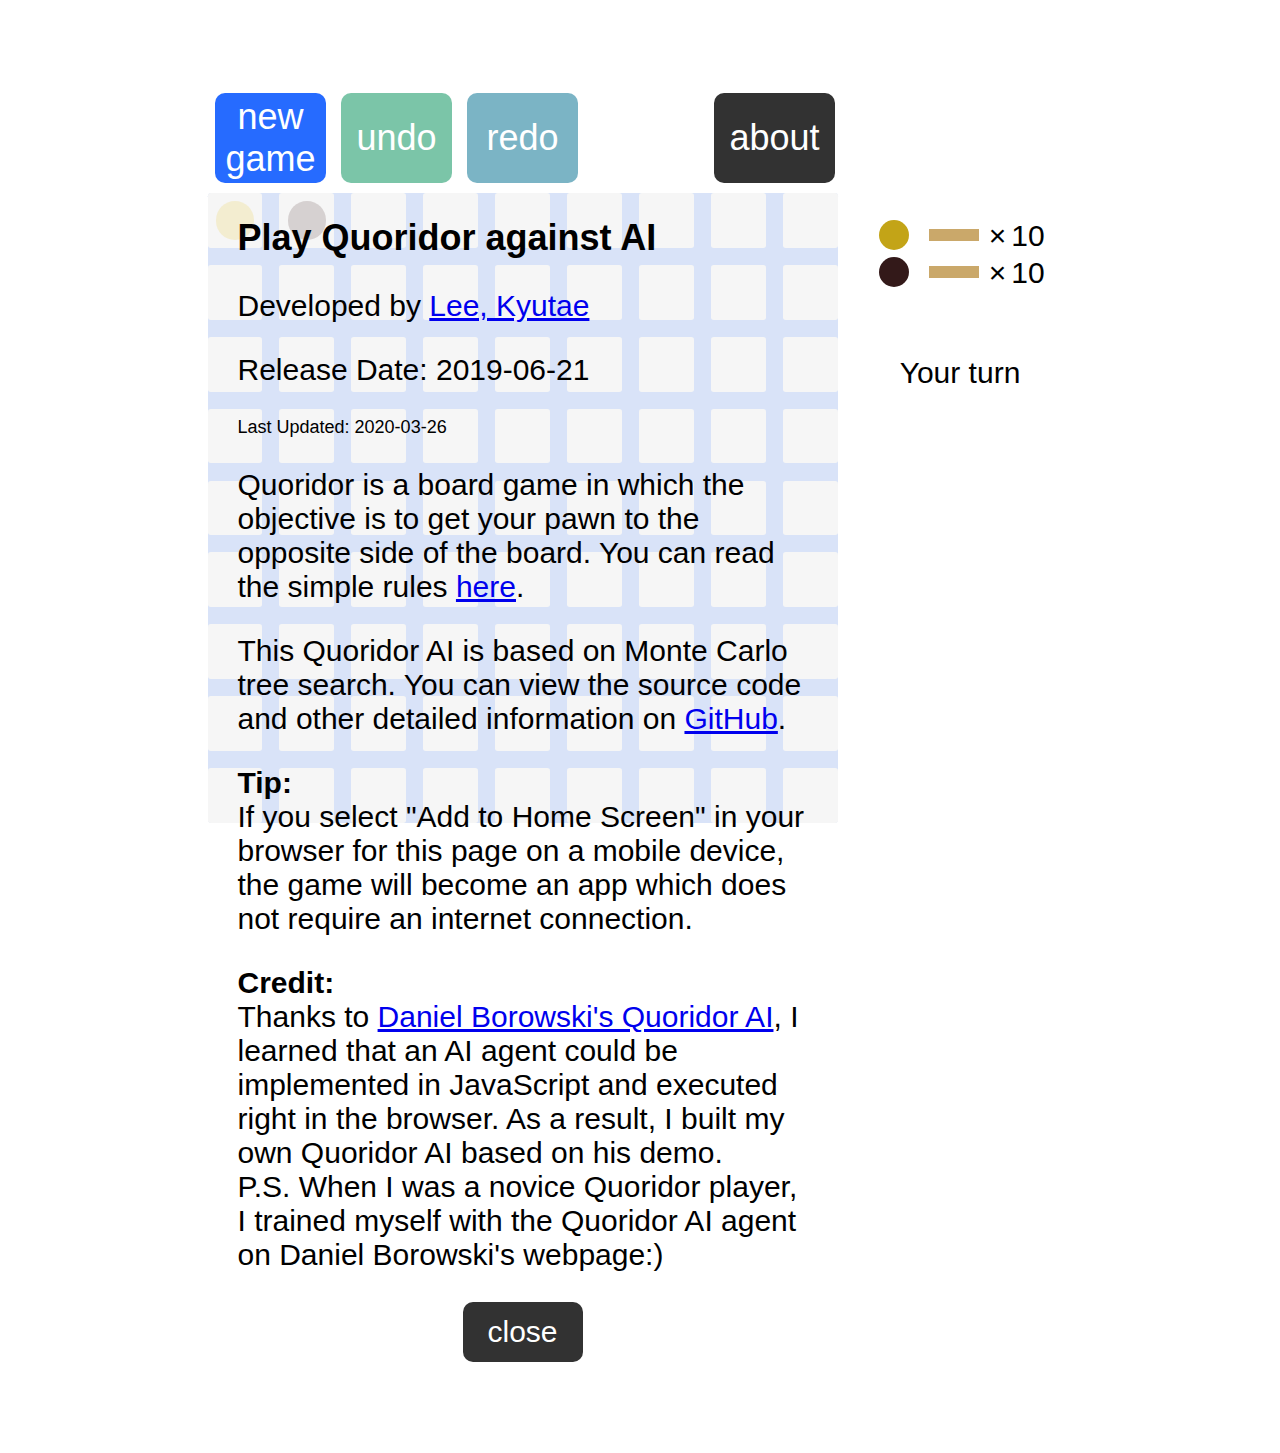
==== commit c0cdfcde: "Change last updated date and .." ====
--- a/src/index.html
+++ b/src/index.html
@@ -7,12 +7,13 @@
     <title>Play Quoridor against AI</title>
 
     <meta name="description" content="Play Quoridor against an AI agent based on Monte Carlo tree search">
-    <meta name="author" content="Lee Kyutae">
+    <meta name="author" content="Lee, Kyutae">
 
     <meta name="mobile-web-app-capable" content="yes">
     <meta name="apple-mobile-web-app-capable" content="yes">
     <meta name="apple-mobile-web-app-status-bar-style" content="default">
-    
+    <meta name="theme-color" content="#4475DD">
+
     <meta name="apple-mobile-web-app-title" content="Quoridor AI">
     <link rel="apple-touch-icon" href="meta/icons_square.png">
     <link rel="apple-touch-startup-image" href="meta/apple_splash.png">
@@ -43,10 +44,13 @@
                 <div>
                     <h1>Play Quoridor against AI</h1>
                     <p class="developed_by">
-                        Developed by <span class="no_wrap">Lee, Kyutae</span>
+                        Developed by <span class="no_wrap"><a href="https://github.com/gorisanson" target="_blank" rel="noopener">Lee, Kyutae</a></span>
+                    </p>
+                    <p class="release_date">
+                        Release Date: 2019-06-21
                     </p>
                     <p class="last_updated">
-                        Last Updated: 2019-09-19 (v0.3.3)
+                        Last Updated: 2020-03-26
                     </p>
                     <p>
                         Quoridor is a board game in which the objective is to get your pawn
@@ -564,4 +568,4 @@
     </script>
     <noscript>This site needs JavaScript enabled to work.</noscript>
 </body>
-</html>
+</html>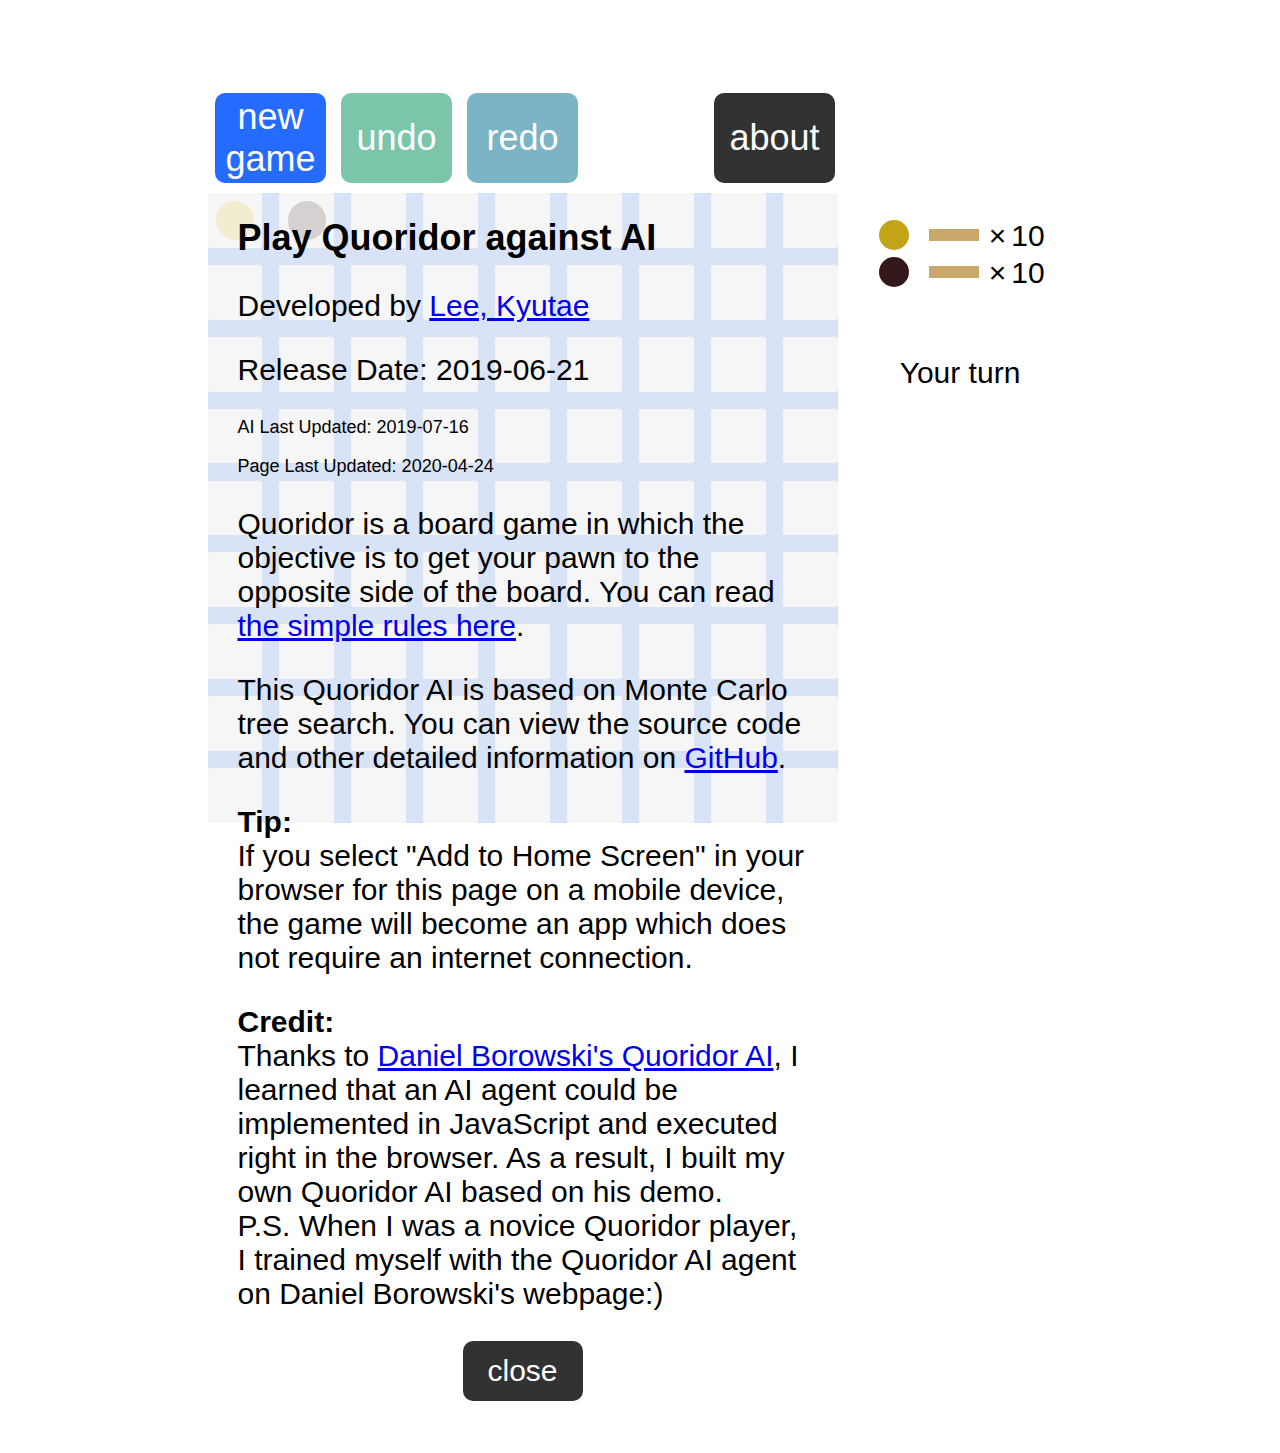
==== commit 11b89c5e: "Update last page updated date" ====
--- a/src/index.html
+++ b/src/index.html
@@ -44,18 +44,21 @@
                 <div>
                     <h1>Play Quoridor against AI</h1>
                     <p class="developed_by">
-                        Developed by <span class="no_wrap"><a href="https://github.com/gorisanson" target="_blank" rel="noopener">Lee, Kyutae</a></span>
+                        Developed by <span class="no_wrap"><a href="https://gorisanson.github.io/">Lee, Kyutae</a></span>
                     </p>
                     <p class="release_date">
                         Release Date: 2019-06-21
                     </p>
                     <p class="last_updated">
-                        Last Updated: 2020-03-26
+                        AI Last Updated: 2019-07-16
+                    </p>
+                    <p class="last_updated">
+                        Page Last Updated: 2020-04-24
                     </p>
                     <p>
                         Quoridor is a board game in which the objective is to get your pawn
                         to the opposite side of the board. You can read
-                        the simple rules <a href="https://en.wikipedia.org/wiki/Quoridor#Rules_of_the_game" target="_blank" rel="noopener">here</a>.
+                        <a href="https://en.wikipedia.org/wiki/Quoridor#Rules_of_the_game" target="_blank" rel="noopener">the simple rules here</a>.
                     </p>
                     <p>
                         This Quoridor AI is based on Monte Carlo tree search.
@@ -99,7 +102,7 @@
                 </div>
             </div>
             <div class="fade_box in hidden" id="update_notification_message_box">
-                New version is available. Update now?
+                A new version is available. Update now?
                 <div class="button_container in_message_box">
                     <button class="update" id="update_now">Update Now (current game will be lost)</button>
                     <button class="update" id="later">Later (automatically at relaunching)</button>
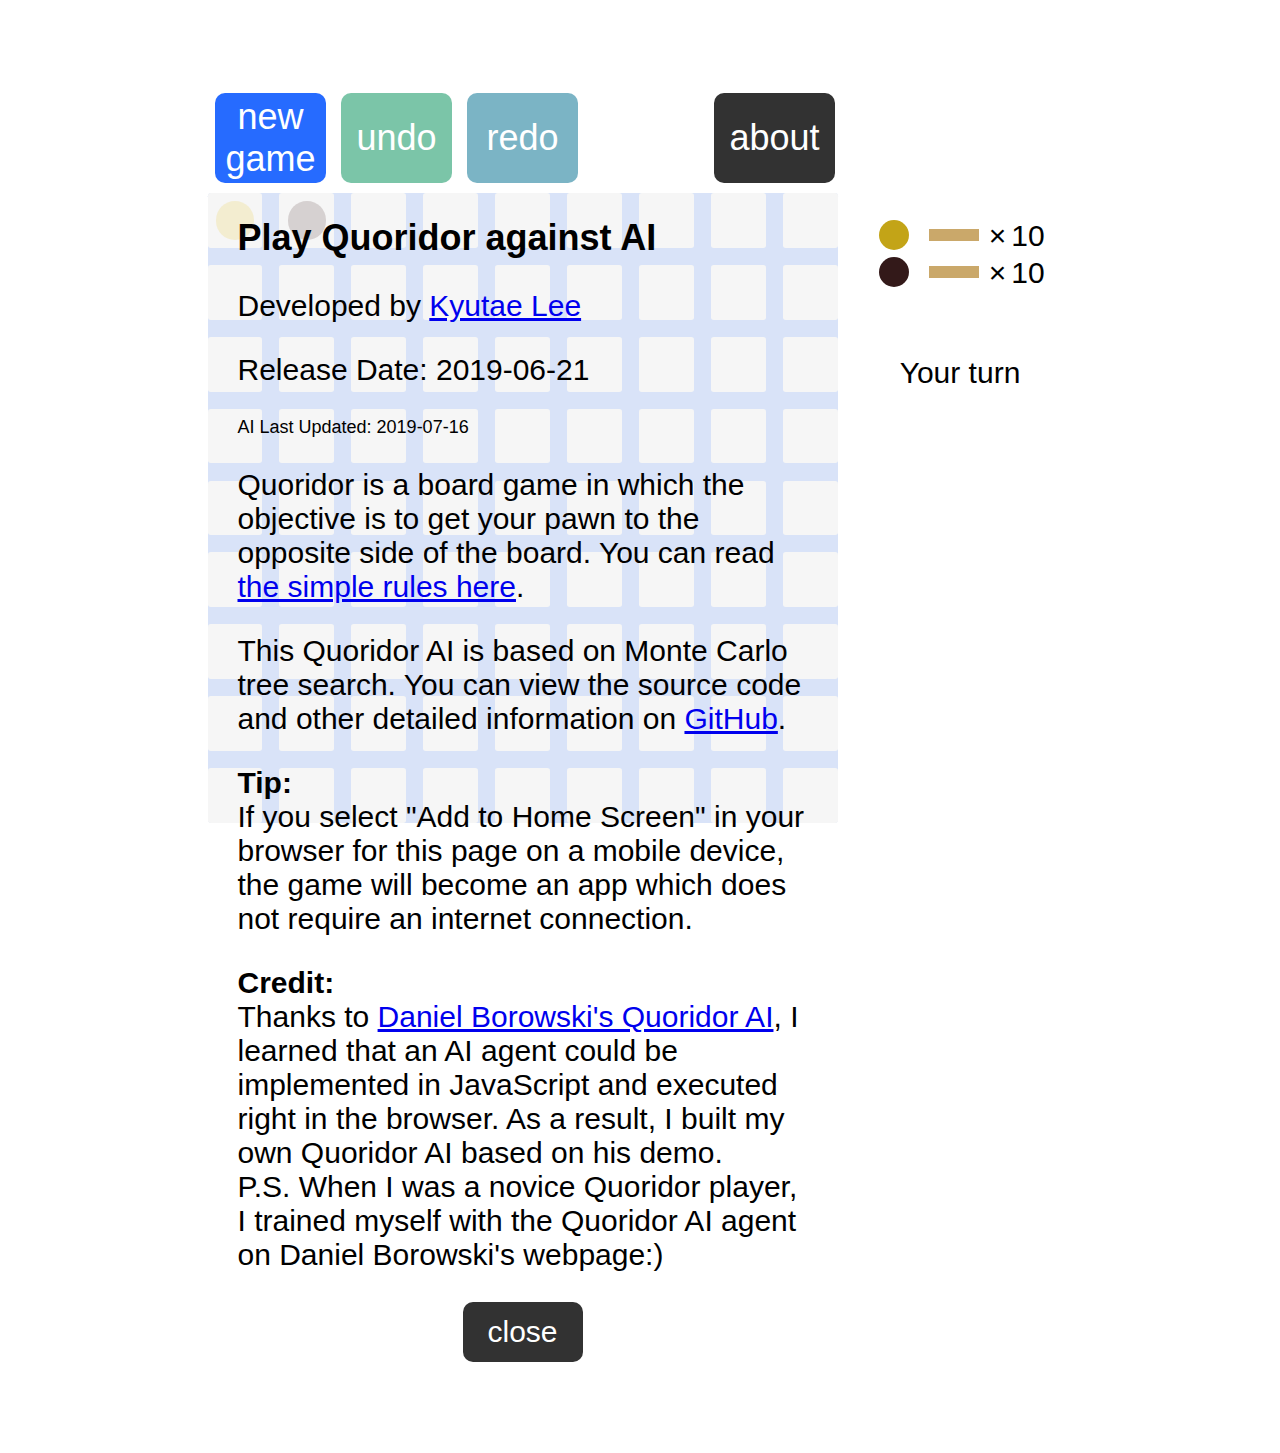
==== commit aa56bb30: "Update my name format" ====
--- a/src/index.html
+++ b/src/index.html
@@ -7,7 +7,7 @@
     <title>Play Quoridor against AI</title>
 
     <meta name="description" content="Play Quoridor against an AI agent based on Monte Carlo tree search">
-    <meta name="author" content="Lee, Kyutae">
+    <meta name="author" content="Kyutae Lee">
 
     <meta name="mobile-web-app-capable" content="yes">
     <meta name="apple-mobile-web-app-capable" content="yes">
@@ -31,12 +31,12 @@
     <div class="gridcontainer0">
         <div class="gridcontainer1">
             <div class="button_container above left">
-                <button id="restart_button" class="button above restart">new game</button>
-                <button id="undo_button" class="button above undo">undo</button>
-                <button id="redo_button" class="button above redo">redo</button>
+                <button type="button" id="restart_button" class="button above restart">new game</button>
+                <button type="button" id="undo_button" class="button above undo">undo</button>
+                <button type="button" id="redo_button" class="button above redo">redo</button>
             </div>
             <div class="button_container above right">
-                <button id="about_button" class="button above about">about</button>
+                <button type="button" id="about_button" class="button above about">about</button>
             </div>
         </div>
         <div id="board_table_container">
@@ -44,16 +44,13 @@
                 <div>
                     <h1>Play Quoridor against AI</h1>
                     <p class="developed_by">
-                        Developed by <span class="no_wrap"><a href="https://gorisanson.github.io/">Lee, Kyutae</a></span>
+                        Developed by <span class="no_wrap"><a href="https://gorisanson.github.io/">Kyutae Lee</a></span>
                     </p>
                     <p class="release_date">
                         Release Date: 2019-06-21
                     </p>
                     <p class="last_updated">
                         AI Last Updated: 2019-07-16
-                    </p>
-                    <p class="last_updated">
-                        Page Last Updated: 2020-04-24
                     </p>
                     <p>
                         Quoridor is a board game in which the objective is to get your pawn
@@ -75,16 +72,16 @@
                         I learned that an AI agent could be implemented in JavaScript and executed right in the browser. As a result, I built my own Quoridor AI based on his demo.<br>
                         P.S. When I was a novice Quoridor player, I trained myself with the Quoridor AI agent on Daniel Borowski's webpage:)
                     </p>
-                    <button id="about_close_button" class="close">close</button>
+                    <button type="button" id="about_close_button" class="close">close</button>
                 </div>
             </div>
             <div class="fade_box in hidden" id="choose_ai_level_message_box">
                 Choose AI level. Higher-level AI takes more time.
                 <div class="button_container in_message_box">
-                    <button class="ai_level" id="novice_level">Novice</button>
-                    <button class="ai_level" id="average_level">Average</button>
-                    <button class="ai_level" id="good_level">Good</button>
-                    <button class="ai_level" id="strong_level">Strong</button>
+                    <button type="button" class="ai_level" id="novice_level">Novice</button>
+                    <button type="button" class="ai_level" id="average_level">Average</button>
+                    <button type="button" class="ai_level" id="good_level">Good</button>
+                    <button type="button" class="ai_level" id="strong_level">Strong</button>
                 </div>
             </div>
             <div class="fade_box in hidden" id="choose_pawn_message_box">
@@ -97,15 +94,15 @@
             <div class="fade_box in hidden" id="restart_message_box">
                 Are you sure to start a new game?<br>(Current game will be lost.)
                 <div class="button_container in_message_box">
-                    <button class="restart_yes_no" id="restart_no">cancel</button>
-                    <button class="restart_yes_no" id="restart_yes">start</button>
+                    <button type="button" class="restart_yes_no" id="restart_no">cancel</button>
+                    <button type="button" class="restart_yes_no" id="restart_yes">start</button>
                 </div>
             </div>
             <div class="fade_box in hidden" id="update_notification_message_box">
                 A new version is available. Update now?
                 <div class="button_container in_message_box">
-                    <button class="update" id="update_now">Update Now (current game will be lost)</button>
-                    <button class="update" id="later">Later (automatically at relaunching)</button>
+                    <button type="button" class="update" id="update_now">Update Now (current game will be lost)</button>
+                    <button type="button" class="update" id="later">Later (automatically at relaunching)</button>
                 </div>
             </div>
             <!--<div class="fade_box inout" id="game_result_message_box"><div>You win!</div></div>-->
@@ -443,9 +440,9 @@
             </div>
             <div id="message_box">Your turn<div id="progress_bar" style="width:0%;"></div></div>
             <div class="button_container below">
-                <button id="cancel_button" class="button below cancel">cancel</button>
-                <button id="confirm_button" class="button below confirm">confirm</button>
-                <button id="aido_button" class="button below aido hidden">AI do</button>
+                <button type="button" id="cancel_button" class="button below cancel">cancel</button>
+                <button type="button" id="confirm_button" class="button below confirm">confirm</button>
+                <button type="button" id="aido_button" class="button below aido hidden">AI do</button>
                 <input class="hidden" type="number" id="uctConst">
                 <input class="hidden" type="number" id="rollout_num">
             </div>
